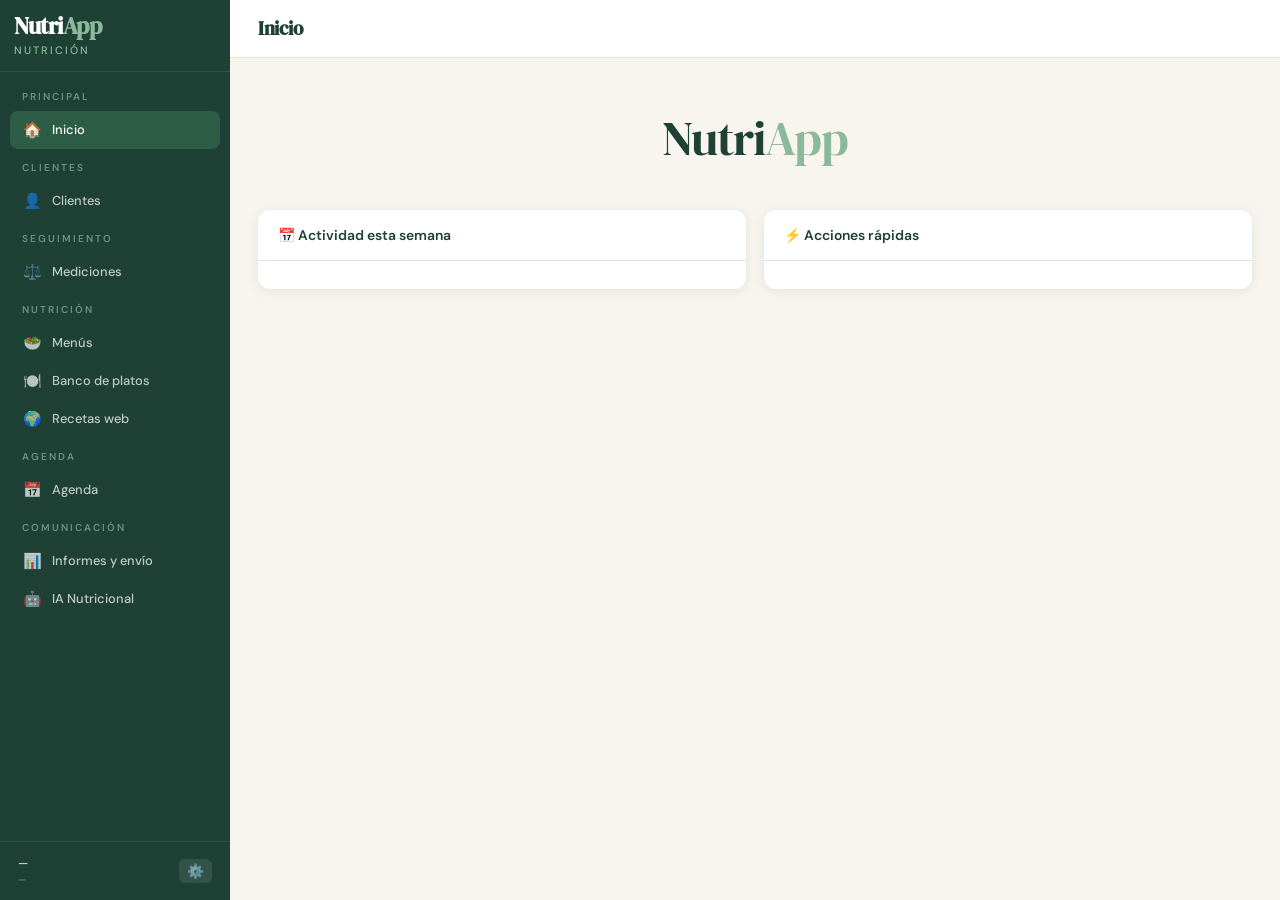
==== app.html @ 8425a320 "feat: NutriApp v3.0 — app multiusuario con Supabase - Migración de IndexedDB (Dexie) a Supabase Post" ====
<!DOCTYPE html>
<html lang="es">
<head>
<meta charset="UTF-8">
<meta name="viewport" content="width=device-width, initial-scale=1.0">
<title>NutriApp</title>
<link rel="manifest" href="manifest.json">
<link rel="preconnect" href="https://fonts.googleapis.com">
<link href="https://fonts.googleapis.com/css2?family=DM+Sans:ital,wght@0,300;0,400;0,500;0,600;0,700;1,400&family=DM+Serif+Display:ital@0;1&display=swap" rel="stylesheet">
<link rel="stylesheet" href="css/styles.css">
</head>
<body>

<!-- SIDEBAR -->
<nav id="sidebar">
  <div class="sidebar-logo" id="sidebar-logo-wrap">
    <img id="sidebar-logo-img" src="" alt="Logo">
    <div id="sidebar-logo-text">
      <h1>Nutri<span style="color:var(--salvia)">App</span></h1>
      <p id="sidebar-subtitulo">Nutrición</p>
    </div>
  </div>
  <div class="sidebar-nav">
    <div class="nav-section">
      <div class="nav-label">Principal</div>
      <a class="nav-item active" data-view="dashboard" onclick="navigate('dashboard')"><span class="icon">🏠</span><span>Inicio</span></a>
    </div>
    <div class="nav-section">
      <div class="nav-label">Clientes</div>
      <a class="nav-item" data-view="clientes" onclick="navigate('clientes')"><span class="icon">👤</span><span>Clientes</span></a>
    </div>
    <div class="nav-section">
      <div class="nav-label">Seguimiento</div>
      <a class="nav-item" data-view="mediciones" onclick="navigate('mediciones')"><span class="icon">⚖️</span><span>Mediciones</span></a>
    </div>
    <div class="nav-section">
      <div class="nav-label">Nutrición</div>
      <a class="nav-item" data-view="menus" onclick="navigate('menus')"><span class="icon">🥗</span><span>Menús</span></a>
      <a class="nav-item" data-view="platos" onclick="navigate('platos')"><span class="icon">🍽️</span><span>Banco de platos</span></a>
      <a class="nav-item" data-view="recetas" onclick="navigate('recetas')"><span class="icon">🌍</span><span>Recetas web</span></a>
    </div>
    <div class="nav-section">
      <div class="nav-label">Agenda</div>
      <a class="nav-item" data-view="agenda" onclick="navigate('agenda')"><span class="icon">📅</span><span>Agenda</span></a>
    </div>
    <div class="nav-section">
      <div class="nav-label">Comunicación</div>
      <a class="nav-item" data-view="informes" onclick="navigate('informes')"><span class="icon">📊</span><span>Informes y envío</span></a>
      <a class="nav-item" data-view="ia" onclick="navigate('ia')"><span class="icon">🤖</span><span>IA Nutricional</span></a>
    </div>
    <!-- Solo super_admin -->
    <div class="nav-section" id="nav-admin" style="display:none">
      <div class="nav-label">Administración</div>
      <a class="nav-item" data-view="usuarios" onclick="navigate('usuarios')"><span class="icon">👥</span><span>Usuarios</span></a>
    </div>
  </div>
  <div class="sidebar-footer">
    <div class="user-info">
      <div class="user-name" id="sidebar-user-name">—</div>
      <div class="user-role" id="sidebar-user-role">—</div>
    </div>
    <button onclick="openModal('modal-settings')" style="background:rgba(255,255,255,.12);border:none;border-radius:6px;padding:4px 8px;cursor:pointer;font-size:.9rem;flex-shrink:0;" title="Configuración">⚙️</button>
  </div>
</nav>

<!-- MAIN -->
<div id="main">
<header id="topbar">
  <h2 id="page-title">Inicio</h2>
  <div class="topbar-actions" id="topbar-actions"></div>
</header>
<div id="content">

<!-- DASHBOARD -->
<div class="view active" id="view-dashboard">
  <div id="dash-logo-wrap" style="display:none;text-align:center;padding:40px 0 20px">
    <img id="dash-logo-img" src="" alt="Logo" style="width:min(90vw,480px);height:auto;object-fit:contain;">
  </div>
  <div id="dash-logo-text" style="text-align:center;padding:32px 0 20px">
    <div style="font-family:'DM Serif Display',serif;font-size:3.2rem;color:var(--verde);line-height:1;letter-spacing:-1px;">Nutri<span style="color:var(--salvia)">App</span></div>
    <div id="dash-subtitulo" style="font-size:.8rem;font-weight:500;letter-spacing:3px;text-transform:uppercase;color:var(--gris-400);margin-top:6px;"></div>
  </div>
  <div id="dash-stats" style="display:grid;grid-template-columns:repeat(4,1fr);gap:14px;margin-bottom:22px"></div>
  <div style="display:grid;grid-template-columns:1fr 1fr;gap:18px">
    <div class="card"><div class="card-header"><h3>📅 Actividad esta semana</h3></div><div id="dash-ultimas-med" style="padding:8px 16px"></div></div>
    <div class="card"><div class="card-header"><h3>⚡ Acciones rápidas</h3></div><div id="dash-alertas" style="padding:14px 16px"></div></div>
  </div>
</div>

<!-- CLIENTES -->
<div class="view" id="view-clientes">
  <div class="flex items-center justify-between mb-6" style="flex-wrap:wrap;gap:10px">
    <div style="display:flex;gap:10px;flex-wrap:wrap;align-items:center">
      <div class="search-wrap" style="width:260px"><span class="search-icon">🔍</span><input class="form-control" id="search-clientes" placeholder="Buscar por nombre…" oninput="filtrarClientes()"></div>
      <select class="form-control" id="sort-clientes" style="width:185px" onchange="filtrarClientes()">
        <option value="nombre">Ordenar: A–Z</option>
        <option value="ultima-med">Última medición</option>
        <option value="createdAt">Fecha alta</option>
      </select>
    </div>
  </div>
  <div class="card"><div class="card-body" style="padding:0" id="tabla-clientes-wrap"></div></div>
</div>

<!-- DETALLE CLIENTE -->
<div class="view" id="view-cliente-detalle">
  <button class="btn btn-secondary btn-sm mb-6" onclick="navigate('clientes')">← Volver</button>
  <div id="detalle-content"></div>
</div>

<!-- MEDICIONES -->
<div class="view" id="view-mediciones">
  <div class="flex items-center justify-between mb-6">
    <div class="search-wrap" style="width:300px"><span class="search-icon">🔍</span><input class="form-control" id="search-mediciones" placeholder="Buscar por cliente…" oninput="filtrarMediciones()"></div>
  </div>
  <div class="card"><div class="card-body" style="padding:0" id="tabla-mediciones-wrap"></div></div>
</div>

<!-- MENÚS -->
<div class="view" id="view-menus">
  <div class="flex items-center justify-between mb-6" style="flex-wrap:wrap;gap:10px">
    <div style="display:flex;gap:10px;align-items:center;flex-wrap:wrap">
      <div class="search-wrap" style="width:220px"><span class="search-icon">🔍</span><input class="form-control" id="search-menus" placeholder="Buscar menú…" oninput="filtrarMenus()"></div>
      <select class="form-control" id="filtro-menus-cli" style="width:200px" onchange="filtrarMenus()"><option value="">Todos los clientes</option></select>
    </div>
  </div>
  <div id="menus-list-wrap"></div>
</div>

<!-- MENÚ DETALLE -->
<div class="view" id="view-menu-detalle">
  <button class="btn btn-secondary btn-sm mb-4" onclick="navigate('menus')">← Volver a menús</button>
  <div id="menu-detalle-content"></div>
</div>

<!-- BANCO DE PLATOS -->
<div class="view" id="view-platos">
  <div class="flex items-center justify-between mb-6" style="flex-wrap:wrap;gap:10px">
    <div style="display:flex;gap:10px;flex-wrap:wrap">
      <div class="search-wrap" style="width:220px"><span class="search-icon">🔍</span><input class="form-control" id="search-platos" placeholder="Buscar plato…" oninput="filtrarPlatos()"></div>
      <select class="form-control" id="filtro-cat-platos" style="width:165px" onchange="filtrarPlatos()">
        <option value="">Todas</option><option>Desayuno</option><option>Almuerzo</option><option>Comida</option><option>Merienda</option><option>Cena</option><option>General</option>
      </select>
    </div>
  </div>
  <div id="platos-grid-wrap"></div>
</div>

<!-- RECETAS WEB -->
<div class="view" id="view-recetas">
  <div class="card mb-6">
    <div class="card-header"><h3>🌍 TheMealDB — Buscar recetas</h3></div>
    <div class="card-body">
      <div class="flex gap-3">
        <div class="search-wrap" style="flex:1"><span class="search-icon">🔍</span><input class="form-control" id="search-mealdb" placeholder="Buscar en inglés: chicken, pasta, salmon…" onkeydown="if(event.key==='Enter')buscarMealDB()"></div>
        <button class="btn btn-primary" onclick="buscarMealDB()">Buscar</button>
      </div>
      <div id="mealdb-results" style="margin-top:16px"></div>
    </div>
  </div>
  <div class="card">
    <div class="card-header"><h3>⭐ Favoritas guardadas</h3></div>
    <div class="card-body" id="recetas-favoritas-wrap" style="padding:16px"></div>
  </div>
</div>

<!-- INFORMES -->
<div class="view" id="view-informes">
  <p class="text-sm text-muted mb-4" style="line-height:1.6">Genera PDFs de progreso y menú, envía por email o WhatsApp a tus clientes.</p>
  <div id="informes-wrap"></div>
</div>

<!-- IA NUTRICIONAL -->
<div class="view" id="view-ia">
  <div class="ia-chat-wrap">
    <div class="ia-chat-top">
      <span style="font-size:1.6rem">🤖</span>
      <div style="flex:1"><div style="font-weight:700;color:var(--verde)">Claude · Asistente Nutricional</div><div class="text-sm text-muted">Contexto completo de clientes, mediciones y menús</div></div>
      <select class="form-control" id="ia-cliente-sel" style="width:200px"></select>
      <button class="btn btn-secondary btn-sm" onclick="limpiarChatIA()">🗑️ Limpiar</button>
    </div>
    <div class="ia-quick-prompts" id="ia-quick-prompts"></div>
    <div class="ia-chat-messages" id="ia-chat-messages">
      <div class="ia-msg assistant">👋 Hola. Soy tu asistente IA nutricional. Puedo analizar la evolución de tus clientes, generar propuestas de menús, interpretar datos de la báscula o redactar mensajes. ¿En qué trabajamos?</div>
    </div>
    <div class="ia-input-row">
      <textarea id="ia-input" placeholder="Escribe tu pregunta… (Intro para enviar, Shift+Intro para nueva línea)" onkeydown="if(event.key==='Enter'&&!event.shiftKey){event.preventDefault();enviarMensajeIA();}"></textarea>
      <button class="btn btn-primary" onclick="enviarMensajeIA()" id="btn-ia-send">Enviar ↑</button>
    </div>
  </div>
</div>

<!-- AGENDA -->
<div id="view-agenda" class="view">
  <div style="display:flex;align-items:center;justify-content:space-between;margin-bottom:20px;flex-wrap:wrap;gap:10px">
    <div style="display:flex;gap:8px;flex-wrap:wrap">
      <button class="btn btn-ambar btn-sm" onclick="abrirModalBloquearDia()">🚫 Día no disponible</button>
      <button class="btn btn-primary" onclick="abrirModalCita()">+ Nueva cita</button>
    </div>
  </div>
  <div style="display:grid;grid-template-columns:32% 68%;gap:16px;align-items:start">
    <div class="card" style="padding:16px">
      <div style="display:flex;align-items:center;justify-content:space-between;margin-bottom:12px">
        <button class="btn btn-secondary btn-sm" onclick="cambiarMesCal(-1)">←</button>
        <strong id="cal-titulo" style="font-size:.9rem"></strong>
        <button class="btn btn-secondary btn-sm" onclick="cambiarMesCal(1)">→</button>
      </div>
      <div id="cal-grid" style="display:grid;grid-template-columns:repeat(7,1fr);gap:2px;text-align:center;font-size:.75rem"></div>
      <div style="margin-top:10px;font-size:.7rem;color:var(--gris-400);display:flex;flex-direction:column;gap:3px">
        <span><span style="color:var(--verde-claro)">●</span> Cita programada</span>
        <span><span style="color:var(--ambar)">■</span> Día no disponible</span>
      </div>
    </div>
    <div class="card" style="padding:16px">
      <div style="display:flex;gap:8px;margin-bottom:12px;flex-wrap:wrap">
        <button class="btn btn-sm btn-filter active" onclick="filtrarCitas('hoy',this)">Hoy</button>
        <button class="btn btn-sm btn-filter" onclick="filtrarCitas('semana',this)">Esta semana</button>
        <button class="btn btn-sm btn-filter" onclick="filtrarCitas('mes',this)">Este mes</button>
        <button class="btn btn-sm btn-filter" onclick="filtrarCitas('todas',this)">Todas</button>
      </div>
      <div id="agenda-subtitulo" style="font-size:.8rem;color:var(--gris-400);margin-bottom:10px"></div>
      <div id="agenda-lista"></div>
    </div>
  </div>
</div>

<!-- USUARIOS (solo super_admin) -->
<div class="view" id="view-usuarios">
  <div class="card">
    <div class="card-header">
      <h3>👥 Gestión de usuarios</h3>
      <button class="btn btn-secondary btn-sm" onclick="mostrarInstruccionesNuevoUsuario()">+ Invitar usuario</button>
    </div>
    <div class="card-body" id="tabla-usuarios-wrap"></div>
  </div>
</div>

</div><!-- /#content -->
</div><!-- /#main -->

<!-- ══════════════════════════════════════════════════════════
     MODALES
══════════════════════════════════════════════════════════ -->

<!-- MODAL CLIENTE -->
<div class="modal-overlay" id="modal-cliente">
  <div class="modal">
    <div class="modal-header"><h3 id="modal-cliente-title">Nuevo cliente</h3><button class="modal-close" onclick="closeModal('modal-cliente')">✕</button></div>
    <div class="modal-body">
      <input type="hidden" id="cliente-id">
      <div class="form-row form-row-2">
        <div class="form-group"><label>Nombre *</label><input class="form-control" id="c-nombre"></div>
        <div class="form-group"><label>Apellidos *</label><input class="form-control" id="c-apellidos"></div>
      </div>
      <div class="form-row form-row-3">
        <div class="form-group"><label>Fecha nacimiento</label><input class="form-control" id="c-fnac" type="date"></div>
        <div class="form-group"><label>Sexo</label><select class="form-control" id="c-sexo"><option value="">—</option><option value="F">Femenino</option><option value="M">Masculino</option></select></div>
        <div class="form-group"><label>Altura (cm)</label><input class="form-control" id="c-altura" type="number" placeholder="170"></div>
      </div>
      <div class="form-row form-row-2">
        <div class="form-group"><label>Teléfono</label><input class="form-control" id="c-telefono"></div>
        <div class="form-group"><label>Email</label><input class="form-control" id="c-email" type="email"></div>
      </div>
      <div class="form-group"><label>Objetivo</label><input class="form-control" id="c-objetivo" placeholder="Perder peso, mejorar composición…"></div>
      <div class="form-group"><label>Notas</label><textarea class="form-control" id="c-notas" placeholder="Alergias, patologías, preferencias…"></textarea></div>
    </div>
    <div class="modal-footer">
      <button class="btn btn-secondary" onclick="closeModal('modal-cliente')">Cancelar</button>
      <button class="btn btn-primary" onclick="guardarCliente()">💾 Guardar</button>
    </div>
  </div>
</div>

<!-- MODAL MEDICIÓN -->
<div class="modal-overlay" id="modal-medicion">
  <div class="modal modal-wide">
    <div class="modal-header"><h3 id="modal-med-title">Nueva medición</h3><button class="modal-close" onclick="closeModal('modal-medicion')">✕</button></div>
    <div class="modal-body">
      <input type="hidden" id="med-id">
      <input type="hidden" id="med-pdf-base64">
      <input type="hidden" id="med-pdf-name">
      <!-- Zona PDF -->
      <div id="pdf-drop-zone" class="pdf-drop-zone" onclick="triggerPdfPicker()"
           ondragover="event.preventDefault();this.classList.add('dragging')"
           ondragleave="this.classList.remove('dragging')"
           ondrop="handlePdfDrop(event)">
        <div class="pdf-drop-icon">🤖</div>
        <div class="pdf-drop-text">
          <strong>📄 PDF o 📷 imagen → Claude extrae los datos automáticamente</strong>
          <span>Arrastra aquí el PDF, JPG o PNG del informe</span>
        </div>
        <input type="file" id="pdf-file-input" accept=".pdf,image/*" style="display:none" onchange="procesarArchivoInforme(this.files[0])">
      </div>
      <div style="display:flex;align-items:center;gap:10px;margin:8px 0">
        <div style="flex:1;height:1px;background:var(--gris-200)"></div>
        <span style="font-size:.73rem;color:var(--gris-400);font-weight:600">O SI EL INFORME ES UNA URL</span>
        <div style="flex:1;height:1px;background:var(--gris-200)"></div>
      </div>
      <div style="display:flex;gap:8px;margin-bottom:12px;align-items:center">
        <span style="font-size:1.1rem">🔗</span>
        <input class="form-control" id="med-report-url" placeholder="Pega aquí la URL del informe…" style="font-size:.84rem">
        <button class="btn btn-primary btn-sm" onclick="extraerDesdeUrl()">🤖 Extraer</button>
        <button class="btn btn-secondary btn-sm" onclick="document.getElementById('med-report-url').value=''">✕</button>
      </div>
      <div class="pdf-extract-status" id="pdf-extract-status">
        <div class="spinner"></div><span id="extract-msg">Claude está leyendo…</span>
      </div>
      <div class="form-row form-row-2">
        <div class="form-group"><label>Cliente *</label><select class="form-control" id="med-cliente"></select></div>
        <div class="form-group"><label>Fecha y hora *</label><input class="form-control" id="med-fecha" type="datetime-local"></div>
      </div>
      <div class="form-section-title">📊 Composición corporal</div>
      <div class="form-row form-row-4">
        <div class="form-group"><label>Peso (kg)</label><input class="form-control" id="med-peso" type="number" step="0.01"></div>
        <div class="form-group"><label>Puntuación salud</label><input class="form-control" id="med-puntuacion" type="number"></div>
        <div class="form-group"><label>Agua corporal (kg)</label><input class="form-control" id="med-agua" type="number" step="0.1"></div>
        <div class="form-group"><label>Masa proteica (kg)</label><input class="form-control" id="med-proteina" type="number" step="0.1"></div>
      </div>
      <div class="form-row form-row-4">
        <div class="form-group"><label>Minerales (kg)</label><input class="form-control" id="med-minerales" type="number" step="0.1"></div>
        <div class="form-group"><label>Masa grasa (kg)</label><input class="form-control" id="med-masa-grasa" type="number" step="0.1"></div>
        <div class="form-group"><label>% Grasa</label><input class="form-control" id="med-pct-grasa" type="number" step="0.1"></div>
        <div class="form-group"><label>Grasa subcutánea (kg)</label><input class="form-control" id="med-grasa-subcut" type="number" step="0.1"></div>
      </div>
      <div class="form-row form-row-4">
        <div class="form-group"><label>% Grasa subcut.</label><input class="form-control" id="med-pct-grasa-sub" type="number" step="0.1"></div>
        <div class="form-group"><label>Grasa visceral</label><input class="form-control" id="med-gv" type="number"></div>
        <div class="form-group"><label>MLG (kg)</label><input class="form-control" id="med-mlg" type="number" step="0.1"></div>
        <div class="form-group"><label>Masa muscular (kg)</label><input class="form-control" id="med-masa-musc" type="number" step="0.1"></div>
      </div>
      <div class="form-section-title">💪 Musculoesquelético</div>
      <div class="form-row form-row-4">
        <div class="form-group"><label>Músculo esq. (kg)</label><input class="form-control" id="med-musc-esq" type="number" step="0.1"></div>
        <div class="form-group"><label>% Músculo esq.</label><input class="form-control" id="med-pct-musc-esq" type="number" step="0.1"></div>
        <div class="form-group"><label>Masa ósea (kg)</label><input class="form-control" id="med-osea" type="number" step="0.1"></div>
        <div class="form-group"><label>FC (bpm)</label><input class="form-control" id="med-fc" type="number"></div>
      </div>
      <div class="form-section-title">💧 Hidratación y metabolismo</div>
      <div class="form-row form-row-4">
        <div class="form-group"><label>Agua extracelular (kg)</label><input class="form-control" id="med-agua-ec" type="number" step="0.1"></div>
        <div class="form-group"><label>Agua intracelular (kg)</label><input class="form-control" id="med-agua-ic" type="number" step="0.1"></div>
        <div class="form-group"><label>TMB (kcal)</label><input class="form-control" id="med-tmb" type="number"></div>
        <div class="form-group"><label>Ingesta recomendada (kcal)</label><input class="form-control" id="med-ingesta-rec" type="number"></div>
      </div>
      <div class="form-section-title">📏 Índices</div>
      <div class="form-row form-row-4">
        <div class="form-group"><label>IMC</label><input class="form-control" id="med-imc" type="number" step="0.1"></div>
        <div class="form-group"><label>Nivel adiposidad</label><input class="form-control" id="med-nivel-adip" type="number" step="0.1"></div>
        <div class="form-group"><label>% Proteínas</label><input class="form-control" id="med-pct-proteinas" type="number" step="0.1"></div>
        <div class="form-group"><label>Cintura-cadera</label><input class="form-control" id="med-cc" type="number" step="0.01"></div>
      </div>
      <div class="form-row form-row-4">
        <div class="form-group"><label>Edad corporal</label><input class="form-control" id="med-edad-corp" type="number"></div>
        <div class="form-group"><label>Peso estándar (kg)</label><input class="form-control" id="med-peso-estandar" type="number" step="0.1"></div>
        <div class="form-group"><label>Control peso</label><input class="form-control" id="med-control-peso" type="number" step="0.1"></div>
        <div class="form-group"><label>Grado obesidad</label><input class="form-control" id="med-grado-obesidad"></div>
      </div>
      <div class="form-group mt-4"><label>Notas de la medición</label><textarea class="form-control" id="med-nota" rows="2"></textarea></div>
    </div>
    <div class="modal-footer">
      <button class="btn btn-secondary" onclick="closeModal('modal-medicion')">Cancelar</button>
      <button class="btn btn-primary" onclick="guardarMedicion()">💾 Guardar</button>
    </div>
  </div>
</div>

<!-- MODAL MENÚ -->
<div class="modal-overlay" id="modal-menu">
  <div class="modal">
    <div class="modal-header"><h3 id="modal-menu-title">Nuevo menú</h3><button class="modal-close" onclick="closeModal('modal-menu')">✕</button></div>
    <div class="modal-body">
      <input type="hidden" id="menu-id">
      <div class="form-group"><label>Nombre del menú *</label><input class="form-control" id="menu-nombre" placeholder="Menú semana 1 — Pérdida de peso"></div>
      <div class="form-group"><label>Cliente (opcional)</label><select class="form-control" id="menu-cliente"><option value="">Sin asignar</option></select></div>
      <div class="form-row form-row-2">
        <div class="form-group"><label>Fecha inicio</label><input class="form-control" id="menu-fecha-inicio" type="date"></div>
        <div class="form-group"><label>Fecha fin</label><input class="form-control" id="menu-fecha-fin" type="date"></div>
      </div>
      <div class="form-group"><label>Notas / Recomendaciones</label><textarea class="form-control" id="menu-notas" rows="3"></textarea></div>
    </div>
    <div class="modal-footer">
      <button class="btn btn-secondary" onclick="closeModal('modal-menu')">Cancelar</button>
      <button class="btn btn-primary" onclick="guardarMenu()">💾 Guardar</button>
    </div>
  </div>
</div>

<!-- MODAL PLATO -->
<div class="modal-overlay" id="modal-plato">
  <div class="modal">
    <div class="modal-header"><h3 id="modal-plato-title">Nuevo plato</h3><button class="modal-close" onclick="closeModal('modal-plato')">✕</button></div>
    <div class="modal-body">
      <input type="hidden" id="plato-id">
      <div class="form-row form-row-2">
        <div class="form-group"><label>Nombre *</label><input class="form-control" id="p-nombre"></div>
        <div class="form-group"><label>Categoría</label>
          <select class="form-control" id="p-categoria">
            <option>Desayuno</option><option>Almuerzo</option><option>Comida</option>
            <option>Merienda</option><option>Cena</option><option>General</option>
          </select>
        </div>
      </div>
      <div class="form-row form-row-4">
        <div class="form-group"><label>Tiempo (min)</label><input class="form-control" id="p-tiempo" type="number"></div>
        <div class="form-group"><label>Kcal</label><input class="form-control" id="p-kcal" type="number"></div>
        <div class="form-group"><label>Proteínas (g)</label><input class="form-control" id="p-proteinas" type="number" step="0.1"></div>
        <div class="form-group"><label>Hidratos (g)</label><input class="form-control" id="p-hidratos" type="number" step="0.1"></div>
      </div>
      <div class="form-group"><label>Ingredientes</label><textarea class="form-control" id="p-ingredientes" rows="3"></textarea></div>
      <div class="form-group"><label>Preparación</label><textarea class="form-control" id="p-preparacion" rows="3"></textarea></div>
      <div class="form-group"><label>Notas</label><textarea class="form-control" id="p-notas" rows="2"></textarea></div>
    </div>
    <div class="modal-footer">
      <button class="btn btn-secondary" onclick="closeModal('modal-plato')">Cancelar</button>
      <button class="btn btn-primary" onclick="guardarPlato()">💾 Guardar</button>
    </div>
  </div>
</div>

<!-- MODAL CITA -->
<div class="modal-overlay" id="modal-cita">
  <div class="modal">
    <div class="modal-header"><h3 id="modal-cita-title">Nueva cita</h3><button class="modal-close" onclick="closeModal('modal-cita')">✕</button></div>
    <div class="modal-body">
      <input type="hidden" id="cita-id">
      <div class="form-group"><label>Cliente</label><select class="form-control" id="cita-cliente"><option value="">Sin asignar</option></select></div>
      <div class="form-row form-row-2">
        <div class="form-group"><label>Fecha *</label><input class="form-control" id="cita-fecha" type="date"></div>
        <div class="form-group"><label>Hora *</label><input class="form-control" id="cita-hora" type="time"></div>
      </div>
      <div class="form-group"><label>Motivo</label><input class="form-control" id="cita-motivo" placeholder="Revisión, primera consulta…"></div>
      <div class="form-group"><label>Notas</label><textarea class="form-control" id="cita-notas" rows="3"></textarea></div>
    </div>
    <div class="modal-footer">
      <button class="btn btn-secondary" onclick="closeModal('modal-cita')">Cancelar</button>
      <button class="btn btn-primary" onclick="guardarCita()">💾 Guardar</button>
    </div>
  </div>
</div>

<!-- MODAL BLOQUEAR DÍA -->
<div class="modal-overlay" id="modal-bloquear-dia">
  <div class="modal" style="max-width:420px">
    <div class="modal-header"><h3>🚫 Marcar día no disponible</h3><button class="modal-close" onclick="closeModal('modal-bloquear-dia')">✕</button></div>
    <div class="modal-body">
      <div class="form-group"><label>Fecha *</label><input class="form-control" id="bloqueo-fecha" type="date"></div>
      <div class="form-group"><label>Tipo</label>
        <select class="form-control" id="bloqueo-tipo">
          <option value="vacaciones">Vacaciones</option>
          <option value="festivo">Festivo</option>
          <option value="formacion">Formación</option>
          <option value="personal">Personal</option>
          <option value="otro">Otro</option>
        </select>
      </div>
      <div class="form-group"><label>Motivo (opcional)</label><input class="form-control" id="bloqueo-motivo"></div>
    </div>
    <div class="modal-footer">
      <button class="btn btn-secondary" onclick="closeModal('modal-bloquear-dia')">Cancelar</button>
      <button class="btn btn-primary" onclick="guardarDiaBloqueado()">Guardar</button>
    </div>
  </div>
</div>

<!-- MODAL PICKER PLATOS (para menú) -->
<div class="modal-overlay" id="modal-picker-platos">
  <div class="modal" style="max-width:520px">
    <div class="modal-header"><h3>🍽️ Seleccionar plato</h3><button class="modal-close" onclick="closeModal('modal-picker-platos')">✕</button></div>
    <div class="modal-body">
      <div class="search-wrap mb-4"><span class="search-icon">🔍</span><input class="form-control" id="picker-search" placeholder="Buscar plato…" oninput="filtrarPicker()"></div>
      <div style="max-height:350px;overflow-y:auto" id="picker-lista"></div>
    </div>
  </div>
</div>

<!-- MODAL RECETA DETALLE -->
<div class="modal-overlay" id="modal-receta-detalle">
  <div class="modal modal-wide">
    <div class="modal-header"><h3 id="receta-detalle-titulo">Receta</h3><button class="modal-close" onclick="closeModal('modal-receta-detalle')">✕</button></div>
    <div class="modal-body" id="receta-detalle-body"></div>
    <div class="modal-footer">
      <button class="btn btn-secondary" onclick="closeModal('modal-receta-detalle')">Cerrar</button>
      <button class="btn btn-ambar" id="btn-guardar-fav" onclick="guardarFavorita()">⭐ Guardar favorita</button>
      <button class="btn btn-primary" id="btn-importar-plato" onclick="importarComoPlato()">+ Importar al banco</button>
    </div>
  </div>
</div>

<!-- MODAL CONFIRMACIÓN ELIMINAR -->
<div class="modal-overlay" id="modal-confirm">
  <div class="modal" style="max-width:400px">
    <div class="modal-header"><h3 id="confirm-title">Confirmar</h3><button class="modal-close" onclick="closeModal('modal-confirm')">✕</button></div>
    <div class="modal-body">
      <p id="confirm-msg" style="font-size:.9rem;line-height:1.6"></p>
    </div>
    <div class="modal-footer">
      <button class="btn btn-secondary" onclick="closeModal('modal-confirm')">Cancelar</button>
      <button class="btn btn-danger" id="confirm-ok">Eliminar</button>
    </div>
  </div>
</div>

<!-- MODAL CONFIGURACIÓN -->
<div class="modal-overlay" id="modal-settings">
  <div class="modal modal-wide">
    <div class="modal-header"><h3>⚙️ Configuración</h3><button class="modal-close" onclick="closeModal('modal-settings')">✕</button></div>
    <div class="modal-body">

      <div class="settings-section">
        <h4>🎨 Identidad</h4>
        <div class="form-row form-row-2">
          <div class="form-group"><label>Nombre de la app</label><input class="form-control" id="cfg-nombre-app" placeholder="NutriApp"></div>
          <div class="form-group"><label>Subtítulo</label><input class="form-control" id="cfg-subtitulo" placeholder="Lourdes · Nutrición"></div>
        </div>
        <div class="form-group">
          <label>Logo</label>
          <div style="display:flex;gap:8px;align-items:center">
            <button class="btn btn-secondary btn-sm" onclick="subirLogo()">📁 Subir logo</button>
            <button class="btn btn-danger btn-sm" onclick="eliminarLogo()">🗑️ Quitar</button>
            <span id="logo-status" class="text-sm text-muted"></span>
          </div>
        </div>
        <button class="btn btn-primary btn-sm" onclick="guardarConfigIdentidad()">💾 Guardar identidad</button>
      </div>

      <div class="settings-section">
        <h4>🤖 Claude API Key</h4>
        <p class="text-sm text-muted mb-4">Necesaria para extraer datos de PDFs e informes, y para el asistente IA.</p>
        <div id="key-status-wrap" style="margin-bottom:10px"></div>
        <div style="display:flex;gap:8px">
          <input class="form-control" id="settings-api-key" type="password" placeholder="sk-ant-api…" style="flex:1">
          <button class="btn btn-primary btn-sm" onclick="guardarApiKey()">Guardar</button>
          <button class="btn btn-danger btn-sm" onclick="borrarApiKey()">Borrar</button>
        </div>
      </div>

      <div class="settings-section">
        <h4>📧 EmailJS (envío de emails)</h4>
        <div class="form-row form-row-3">
          <div class="form-group"><label>Public Key</label><input class="form-control" id="ejs-key" placeholder="user_xxx"></div>
          <div class="form-group"><label>Service ID</label><input class="form-control" id="ejs-service" placeholder="service_xxx"></div>
          <div class="form-group"><label>Template ID</label><input class="form-control" id="ejs-template" placeholder="template_xxx"></div>
        </div>
        <div style="display:flex;gap:8px;align-items:center">
          <button class="btn btn-primary btn-sm" onclick="guardarEmailJS()">💾 Guardar EmailJS</button>
          <span id="ejs-status" class="text-sm text-muted"></span>
        </div>
      </div>

      <div class="settings-section" id="settings-usuarios-section" style="display:none">
        <h4>👥 Sesión actual</h4>
        <div style="display:flex;align-items:center;gap:12px">
          <div>
            <div style="font-weight:600" id="settings-user-email">—</div>
            <div class="text-sm text-muted" id="settings-user-rol">—</div>
          </div>
          <button class="btn btn-danger btn-sm" onclick="authLogout()">🚪 Cerrar sesión</button>
        </div>
      </div>

    </div>
    <div class="modal-footer">
      <button class="btn btn-secondary" onclick="closeModal('modal-settings')">Cerrar</button>
    </div>
  </div>
</div>

<!-- TOAST CONTAINER -->
<div id="toast-container"></div>

<!-- SCRIPTS -->
<script src="https://cdn.jsdelivr.net/npm/@supabase/supabase-js@2"></script>
<script src="https://cdn.jsdelivr.net/npm/chart.js@4.4.0/dist/chart.umd.min.js"></script>
<script src="https://cdnjs.cloudflare.com/ajax/libs/jspdf/2.5.1/jspdf.umd.min.js"></script>
<script src="https://cdnjs.cloudflare.com/ajax/libs/jspdf-autotable/3.8.2/jspdf.plugin.autotable.min.js"></script>
<script src="https://cdn.jsdelivr.net/npm/@emailjs/browser@3/dist/email.min.js"></script>
<script src="js/config.js"></script>
<script src="js/auth.js"></script>
<script src="js/db.js"></script>
<script src="js/app.js"></script>
</body>
</html>
---- css/styles.css ----
/* ════════════════════════════════════════════════════════════
   NutriApp — Estilos globales
   ════════════════════════════════════════════════════════════ */
:root {
  --verde:#1e4035;--verde-med:#2d5c47;--verde-claro:#4a8c6f;
  --salvia:#8ab99c;--menta:#c8e6d5;--crema:#f8f5ef;--blanco:#ffffff;
  --ambar:#c8883a;--ambar-claro:#f0d5a8;--rojo:#c04040;--rojo-claro:#fde8e8;
  --gris-100:#f4f1eb;--gris-200:#e8e3d8;--gris-400:#9e9585;--gris-700:#4a4540;--gris-900:#2a2520;
  --sombra:0 2px 12px rgba(30,64,53,.10);--sombra-lg:0 8px 32px rgba(30,64,53,.14);
  --radio:12px;--radio-sm:8px;--radio-xs:6px;
}
*,*::before,*::after{box-sizing:border-box;margin:0;padding:0;}
html{font-size:15px;}
body{font-family:'DM Sans',sans-serif;background:var(--crema);color:var(--gris-900);display:flex;min-height:100vh;overflow:hidden;}

/* ── SIDEBAR ─────────────────────────────────────────────── */
#sidebar{width:230px;min-width:230px;background:var(--verde);display:flex;flex-direction:column;position:relative;z-index:10;transition:width .2s;}
.sidebar-logo{padding:16px 14px 14px;border-bottom:1px solid rgba(255,255,255,.08);}
.sidebar-logo h1{font-family:'DM Serif Display',serif;color:var(--blanco);font-size:1.5rem;line-height:1;letter-spacing:-.5px;}
.sidebar-logo p{color:var(--salvia);font-size:.72rem;font-weight:500;letter-spacing:2px;text-transform:uppercase;margin-top:4px;}
#sidebar-logo-img{width:100%;max-height:78px;object-fit:contain;border-radius:var(--radio-xs);display:none;background:rgba(255,255,255,.92);padding:6px 4px;}
.sidebar-nav{padding:12px 10px;flex:1;overflow-y:auto;}
.nav-section{margin-bottom:6px;}
.nav-label{font-size:.67rem;font-weight:600;letter-spacing:2px;text-transform:uppercase;color:var(--salvia);opacity:.7;padding:6px 12px;margin-bottom:2px;}
.nav-item{display:flex;align-items:center;gap:10px;padding:9px 12px;border-radius:var(--radio-sm);cursor:pointer;color:rgba(255,255,255,.72);font-size:.86rem;font-weight:500;transition:all .18s;text-decoration:none;}
.nav-item:hover{background:rgba(255,255,255,.08);color:#fff;}
.nav-item.active{background:var(--verde-med);color:#fff;}
.nav-item .icon{font-size:1rem;width:20px;text-align:center;flex-shrink:0;}
.sidebar-footer{padding:14px 18px;border-top:1px solid rgba(255,255,255,.08);font-size:.73rem;color:var(--salvia);opacity:.8;display:flex;align-items:center;justify-content:space-between;gap:8px;}
.sidebar-footer .user-info{display:flex;flex-direction:column;gap:2px;min-width:0;}
.sidebar-footer .user-name{font-size:.76rem;font-weight:600;color:rgba(255,255,255,.9);white-space:nowrap;overflow:hidden;text-overflow:ellipsis;}
.sidebar-footer .user-role{font-size:.65rem;color:var(--salvia);}

/* ── MAIN ────────────────────────────────────────────────── */
#main{flex:1;display:flex;flex-direction:column;overflow:hidden;height:100vh;}
#topbar{background:var(--blanco);border-bottom:1px solid var(--gris-200);padding:0 28px;height:58px;display:flex;align-items:center;justify-content:space-between;flex-shrink:0;}
#topbar h2{font-family:'DM Serif Display',serif;font-size:1.25rem;color:var(--verde);letter-spacing:-.3px;}
.topbar-actions{display:flex;gap:8px;align-items:center;}
#content{flex:1;overflow-y:auto;padding:24px 28px;}

/* ── BOTONES ─────────────────────────────────────────────── */
.btn{display:inline-flex;align-items:center;gap:6px;padding:8px 16px;border-radius:var(--radio-sm);font-family:'DM Sans',sans-serif;font-size:.84rem;font-weight:600;cursor:pointer;border:none;transition:all .15s;white-space:nowrap;}
.btn-primary{background:var(--verde);color:#fff;}.btn-primary:hover{background:var(--verde-med);}
.btn-secondary{background:var(--gris-100);color:var(--gris-700);border:1px solid var(--gris-200);}.btn-secondary:hover{background:var(--gris-200);}
.btn-success{background:#2e7d53;color:#fff;}.btn-success:hover{background:#1e6040;}
.btn-ambar{background:var(--ambar-claro);color:#7a5010;border:1px solid #e0c080;}.btn-ambar:hover{background:#e8c870;}
.btn-danger{background:var(--rojo-claro);color:var(--rojo);border:1px solid #f3c4c4;}.btn-danger:hover{background:#fad0d0;}
.btn-sm{padding:5px 11px;font-size:.76rem;}
.btn-icon{padding:6px;border-radius:var(--radio-xs);background:var(--gris-100);border:1px solid var(--gris-200);cursor:pointer;font-size:.88rem;transition:all .15s;}.btn-icon:hover{background:var(--gris-200);}
.btn:disabled{opacity:.5;cursor:not-allowed;}

/* ── CARDS ───────────────────────────────────────────────── */
.card{background:var(--blanco);border-radius:var(--radio);box-shadow:var(--sombra);overflow:hidden;}
.card-header{padding:16px 20px;border-bottom:1px solid var(--gris-200);display:flex;align-items:center;justify-content:space-between;}
.card-header h3{font-size:.93rem;font-weight:600;color:var(--verde);}
.card-body{padding:20px;}

/* ── GRIDS ───────────────────────────────────────────────── */
.grid-2{display:grid;grid-template-columns:1fr 1fr;gap:18px;}
.grid-3{display:grid;grid-template-columns:1fr 1fr 1fr;gap:16px;}
.grid-4{display:grid;grid-template-columns:repeat(4,1fr);gap:14px;}

/* ── FORMULARIOS ─────────────────────────────────────────── */
.form-group{margin-bottom:14px;}
.form-group label{display:block;font-size:.76rem;font-weight:600;color:var(--gris-700);margin-bottom:5px;letter-spacing:.3px;}
.form-control{width:100%;padding:8px 11px;border-radius:var(--radio-xs);border:1.5px solid var(--gris-200);background:var(--blanco);font-family:'DM Sans',sans-serif;font-size:.87rem;color:var(--gris-900);transition:border-color .15s;}
.form-control:focus{outline:none;border-color:var(--verde-claro);}
textarea.form-control{resize:vertical;min-height:78px;}
.form-row{display:grid;gap:12px;}
.form-row-2{grid-template-columns:1fr 1fr;}.form-row-3{grid-template-columns:1fr 1fr 1fr;}.form-row-4{grid-template-columns:1fr 1fr 1fr 1fr;}
.form-section-title{font-size:.7rem;font-weight:700;letter-spacing:1.8px;text-transform:uppercase;color:var(--verde-claro);margin:20px 0 12px;padding-bottom:7px;border-bottom:1px solid var(--menta);}

/* ── TABLAS ──────────────────────────────────────────────── */
.table-wrap{overflow-x:auto;border-radius:var(--radio-sm);border:1px solid var(--gris-200);}
table{width:100%;border-collapse:collapse;font-size:.83rem;}
thead th{background:var(--gris-100);padding:9px 13px;text-align:left;font-size:.7rem;font-weight:700;letter-spacing:.8px;text-transform:uppercase;color:var(--gris-700);border-bottom:1px solid var(--gris-200);white-space:nowrap;}
tbody tr{border-bottom:1px solid var(--gris-100);transition:background .1s;}tbody tr:last-child{border-bottom:none;}tbody tr:hover{background:var(--gris-100);}
tbody td{padding:10px 13px;color:var(--gris-900);vertical-align:middle;}
.td-actions{display:flex;gap:5px;}
.search-wrap{position:relative;}.search-wrap input{padding-left:32px;}
.search-icon{position:absolute;left:9px;top:50%;transform:translateY(-50%);color:var(--gris-400);font-size:.88rem;pointer-events:none;}

/* ── BADGES ──────────────────────────────────────────────── */
.badge{display:inline-block;padding:3px 8px;border-radius:99px;font-size:.7rem;font-weight:600;}
.badge-verde{background:var(--menta);color:var(--verde);}.badge-ambar{background:var(--ambar-claro);color:#8a5a10;}
.badge-rojo{background:var(--rojo-claro);color:var(--rojo);}.badge-gris{background:var(--gris-100);color:var(--gris-700);}

/* ── STAT CARDS ──────────────────────────────────────────── */
.stat-card{background:var(--blanco);border-radius:var(--radio);box-shadow:var(--sombra);padding:15px 17px;}
.stat-card .stat-label{font-size:.7rem;font-weight:600;letter-spacing:.8px;text-transform:uppercase;color:var(--gris-400);margin-bottom:5px;}
.stat-card .stat-value{font-size:1.55rem;font-weight:700;color:var(--verde);line-height:1;}
.stat-card .stat-unit{font-size:.78rem;font-weight:400;color:var(--gris-400);margin-left:2px;}
.stat-card .stat-diff{font-size:.76rem;font-weight:600;margin-top:4px;}
.stat-diff.pos{color:#2e7d53;}.stat-diff.neg{color:var(--rojo);}.stat-diff.neu{color:var(--gris-400);}

/* ── MODALES ─────────────────────────────────────────────── */
.modal-overlay{position:fixed;inset:0;background:rgba(20,35,30,.5);display:flex;align-items:center;justify-content:center;z-index:1000;padding:20px;opacity:0;pointer-events:none;transition:opacity .2s;}
.modal-overlay.open{opacity:1;pointer-events:all;}
.modal{background:var(--blanco);border-radius:var(--radio);box-shadow:var(--sombra-lg);width:100%;max-width:680px;max-height:90vh;overflow-y:auto;transform:translateY(14px);transition:transform .2s;}
.modal-overlay.open .modal{transform:translateY(0);}
.modal-wide{max-width:880px;}.modal-xl{max-width:1080px;}
.modal-header{padding:18px 22px 16px;border-bottom:1px solid var(--gris-200);display:flex;align-items:center;justify-content:space-between;position:sticky;top:0;background:var(--blanco);z-index:1;}
.modal-header h3{font-family:'DM Serif Display',serif;font-size:1.1rem;color:var(--verde);}
.modal-close{background:none;border:none;font-size:1.25rem;cursor:pointer;color:var(--gris-400);padding:4px 7px;border-radius:5px;}.modal-close:hover{background:var(--gris-100);}
.modal-body{padding:20px 22px;}.modal-footer{padding:14px 22px;border-top:1px solid var(--gris-200);display:flex;gap:8px;justify-content:flex-end;}

/* ── VISTAS ──────────────────────────────────────────────── */
.view{display:none;}.view.active{display:block;}

/* ── CLIENTE HEADER ──────────────────────────────────────── */
.client-header-card{background:linear-gradient(135deg,var(--verde) 0%,var(--verde-med) 60%,#3d7058 100%);border-radius:var(--radio);padding:22px 26px;margin-bottom:22px;display:flex;align-items:center;gap:18px;}
.client-avatar{width:56px;height:56px;border-radius:50%;background:rgba(255,255,255,.18);display:flex;align-items:center;justify-content:center;font-family:'DM Serif Display',serif;font-size:1.4rem;color:#fff;flex-shrink:0;border:2px solid rgba(255,255,255,.3);}
.client-header-info h2{font-family:'DM Serif Display',serif;color:#fff;font-size:1.35rem;margin-bottom:4px;}
.client-header-info p{color:var(--menta);font-size:.82rem;}
.client-meta-pills{display:flex;gap:8px;flex-wrap:wrap;margin-top:8px;}
.pill{background:rgba(255,255,255,.15);color:rgba(255,255,255,.9);border-radius:99px;padding:3px 10px;font-size:.74rem;border:1px solid rgba(255,255,255,.2);}

/* ── GRÁFICAS ────────────────────────────────────────────── */
.chart-container{position:relative;height:280px;}
.chart-controls{display:flex;flex-wrap:wrap;gap:7px;margin-bottom:14px;}
.chart-toggle{padding:4px 11px;border-radius:99px;border:1.5px solid var(--gris-200);background:var(--blanco);font-size:.74rem;font-weight:600;cursor:pointer;color:var(--gris-400);transition:all .15s;}
.chart-toggle.active{border-color:var(--verde-claro);background:var(--menta);color:var(--verde);}

/* ── EMPTY STATE ─────────────────────────────────────────── */
.empty-state{text-align:center;padding:52px 20px;color:var(--gris-400);}
.empty-icon{font-size:2.8rem;margin-bottom:10px;}
.empty-state strong{display:block;font-size:1.05rem;color:var(--gris-700);margin-bottom:6px;}
.empty-state p{font-size:.84rem;}

/* ── TOAST ───────────────────────────────────────────────── */
#toast-container{position:fixed;bottom:24px;right:24px;z-index:9999;display:flex;flex-direction:column;gap:8px;}
.toast{background:var(--verde);color:#fff;padding:11px 17px;border-radius:var(--radio-sm);font-size:.84rem;font-weight:500;box-shadow:var(--sombra-lg);max-width:320px;animation:slideIn .25s ease;}
.toast.error{background:var(--rojo);}
@keyframes slideIn{from{opacity:0;transform:translateX(20px);}to{opacity:1;transform:translateX(0);}}

/* ── TABS ────────────────────────────────────────────────── */
.tabs{display:flex;gap:0;border-bottom:2px solid var(--gris-200);margin-bottom:20px;}
.tab{padding:9px 18px;cursor:pointer;font-size:.84rem;font-weight:600;color:var(--gris-400);border-bottom:2px solid transparent;margin-bottom:-2px;transition:all .15s;}
.tab:hover{color:var(--verde);}.tab.active{color:var(--verde);border-bottom-color:var(--verde);}

/* ── PDF / EXTRACCIÓN ────────────────────────────────────── */
.pdf-drop-zone{border:2px dashed var(--salvia);border-radius:var(--radio-sm);background:linear-gradient(135deg,var(--menta) 0%,#edf7f2 100%);padding:16px 18px;margin-bottom:16px;display:flex;align-items:center;gap:13px;transition:all .2s;cursor:pointer;}
.pdf-drop-zone:hover{border-color:var(--verde-claro);background:#d8f0e4;}
.pdf-drop-zone.dragging{border-color:var(--verde);background:#c4e8d4;transform:scale(1.01);}
.pdf-drop-zone.has-pdf{border-style:solid;border-color:var(--verde-claro);background:#eaf5ef;}
.pdf-drop-icon{font-size:1.9rem;flex-shrink:0;}
.pdf-drop-text strong{display:block;font-size:.87rem;font-weight:600;color:var(--verde);}
.pdf-drop-text span{font-size:.76rem;color:var(--verde-claro);}
.pdf-extract-status{display:none;align-items:center;gap:10px;background:var(--blanco);border:1px solid var(--menta);border-radius:var(--radio-xs);padding:9px 13px;font-size:.83rem;color:var(--verde);margin-bottom:12px;}
.pdf-extract-status.show{display:flex;}
.spinner{width:17px;height:17px;border-radius:50%;border:2.5px solid var(--menta);border-top-color:var(--verde);animation:spin .7s linear infinite;flex-shrink:0;}
@keyframes spin{to{transform:rotate(360deg);}}

/* ── CONFIGURACIÓN ───────────────────────────────────────── */
.settings-section{margin-bottom:22px;}
.settings-section h4{font-size:.76rem;font-weight:700;letter-spacing:1.5px;text-transform:uppercase;color:var(--verde-claro);margin-bottom:11px;padding-bottom:7px;border-bottom:1px solid var(--menta);}
.api-key-display{font-family:monospace;font-size:.8rem;color:var(--gris-400);letter-spacing:1px;}
.key-status{display:inline-flex;align-items:center;gap:6px;font-size:.78rem;font-weight:600;padding:4px 10px;border-radius:99px;}
.key-status.ok{background:var(--menta);color:var(--verde);}.key-status.nok{background:var(--ambar-claro);color:#7a5010;}

/* ── MENÚ GRID ───────────────────────────────────────────── */
.menu-tabla-wrap{overflow-x:auto;border-radius:var(--radio-sm);border:1px solid var(--gris-200);}
.menu-tabla{width:100%;border-collapse:collapse;}
.menu-tabla thead th{background:var(--verde);color:rgba(255,255,255,.9);padding:9px 7px;text-align:center;font-size:.68rem;font-weight:700;letter-spacing:.8px;text-transform:uppercase;white-space:nowrap;min-width:130px;}
.menu-tabla thead th:first-child{min-width:82px;}
.comida-label{padding:8px 11px;font-size:.67rem;font-weight:700;letter-spacing:1.2px;text-transform:uppercase;color:var(--verde);background:var(--menta);white-space:nowrap;border-right:2px solid var(--salvia);}
.menu-cell{padding:3px 4px;border:1px solid var(--gris-200);vertical-align:top;}
.menu-cell-input{width:100%;min-height:48px;padding:5px 7px;font-size:.76rem;font-family:'DM Sans',sans-serif;border:1.5px solid transparent;border-radius:var(--radio-xs);resize:none;background:transparent;transition:border-color .15s,background .15s;line-height:1.45;color:var(--gris-900);}
.menu-cell-input:focus{outline:none;border-color:var(--salvia);background:var(--blanco);}
.menu-cell:hover .menu-cell-input{background:rgba(138,185,156,.08);}
.menu-cell-btn{width:100%;margin-top:2px;padding:2px 5px;font-size:.66rem;background:var(--menta);border:none;border-radius:4px;cursor:pointer;color:var(--verde);opacity:0;transition:opacity .15s;}
.menu-cell:hover .menu-cell-btn{opacity:1;}
.ia-menu-bar{display:flex;align-items:center;gap:12px;padding:9px 13px;background:var(--menta);border-radius:var(--radio-xs);margin-bottom:12px;}
.ia-status-msg{font-size:.82rem;color:var(--verde);font-weight:600;}
.menu-notas-box{background:var(--gris-100);border-left:3px solid var(--salvia);border-radius:0 var(--radio-xs) var(--radio-xs) 0;padding:11px 15px;font-size:.8rem;line-height:1.75;color:var(--gris-700);white-space:pre-line;}

/* ── PICKER PLATOS ───────────────────────────────────────── */
.picker-recipe-item{display:flex;align-items:center;gap:9px;padding:7px 9px;border-radius:var(--radio-xs);cursor:pointer;transition:background .15s;font-size:.83rem;}
.picker-recipe-item:hover{background:var(--menta);}
.picker-recipe-item img{width:34px;height:34px;border-radius:5px;object-fit:cover;flex-shrink:0;}
.picker-recipe-item .pr-name{flex:1;}
.picker-tag{font-size:.66rem;background:var(--menta);color:var(--verde);padding:2px 7px;border-radius:99px;font-weight:600;white-space:nowrap;}

/* ── BANCO DE PLATOS ─────────────────────────────────────── */
.platos-grid{display:grid;grid-template-columns:repeat(auto-fill,minmax(255px,1fr));gap:15px;}
.plato-card{background:var(--blanco);border-radius:var(--radio);box-shadow:var(--sombra);padding:15px 17px;transition:box-shadow .18s;}
.plato-card:hover{box-shadow:var(--sombra-lg);}
.plato-nombre{font-weight:700;font-size:.9rem;color:var(--verde);margin-bottom:4px;}
.plato-cat{display:inline-block;font-size:.66rem;background:var(--menta);color:var(--verde);padding:2px 8px;border-radius:99px;font-weight:600;margin-bottom:7px;}
.plato-meta{font-size:.76rem;color:var(--gris-400);line-height:1.5;}
.plato-macros{display:flex;gap:7px;margin-top:8px;}
.macro-pill{flex:1;text-align:center;background:var(--gris-100);border-radius:var(--radio-xs);padding:4px 2px;font-size:.67rem;font-weight:600;color:var(--gris-700);}
.macro-pill span{display:block;font-size:.76rem;color:var(--verde);font-weight:700;}
.plato-actions{display:flex;gap:6px;margin-top:10px;padding-top:9px;border-top:1px solid var(--gris-200);}

/* ── RECETAS ─────────────────────────────────────────────── */
.recetas-grid{display:grid;grid-template-columns:repeat(auto-fill,minmax(185px,1fr));gap:14px;}
.receta-card{background:var(--blanco);border-radius:var(--radio);box-shadow:var(--sombra);overflow:hidden;cursor:pointer;transition:box-shadow .18s,transform .15s;}
.receta-card:hover{box-shadow:var(--sombra-lg);transform:translateY(-2px);}
.receta-card img{width:100%;height:125px;object-fit:cover;}
.receta-card-body{padding:10px 12px;}
.receta-card-title{font-weight:600;font-size:.85rem;margin-bottom:3px;}
.receta-card-cat{font-size:.72rem;color:var(--gris-400);}

/* ── IA CHAT ─────────────────────────────────────────────── */
.ia-chat-wrap{display:flex;flex-direction:column;height:calc(100vh - 150px);}
.ia-chat-top{background:var(--blanco);border-radius:var(--radio);padding:12px 16px;box-shadow:var(--sombra);margin-bottom:10px;display:flex;align-items:center;gap:12px;flex-shrink:0;}
.ia-quick-prompts{display:flex;flex-wrap:wrap;gap:7px;margin-bottom:10px;flex-shrink:0;}
.ia-quick-btn{padding:5px 12px;background:var(--menta);border:1px solid var(--salvia);border-radius:99px;font-size:.74rem;font-weight:600;color:var(--verde);cursor:pointer;transition:all .15s;}
.ia-quick-btn:hover{background:var(--salvia);color:#fff;}
.ia-chat-messages{flex:1;overflow-y:auto;display:flex;flex-direction:column;gap:11px;padding:2px 0;margin-bottom:10px;}
.ia-msg{max-width:83%;padding:11px 15px;border-radius:var(--radio-sm);font-size:.85rem;line-height:1.55;}
.ia-msg.user{background:var(--verde);color:#fff;align-self:flex-end;border-bottom-right-radius:3px;}
.ia-msg.assistant{background:var(--blanco);color:var(--gris-900);align-self:flex-start;box-shadow:var(--sombra);border-bottom-left-radius:3px;white-space:pre-wrap;}
.ia-msg.thinking{background:var(--gris-100);align-self:flex-start;font-style:italic;color:var(--gris-400);}
.ia-input-row{display:flex;gap:9px;background:var(--blanco);border-radius:var(--radio);padding:12px;box-shadow:var(--sombra);flex-shrink:0;}
.ia-input-row textarea{flex:1;border:1.5px solid var(--gris-200);border-radius:var(--radio-xs);padding:8px 11px;font-family:'DM Sans',sans-serif;font-size:.87rem;resize:none;min-height:42px;max-height:110px;}
.ia-input-row textarea:focus{outline:none;border-color:var(--verde-claro);}

/* ── INFORMES ────────────────────────────────────────────── */
.informe-cliente-card{background:var(--blanco);border-radius:var(--radio);box-shadow:var(--sombra);margin-bottom:14px;overflow:hidden;}
.informe-cli-header{background:linear-gradient(135deg,var(--verde) 0%,var(--verde-med) 100%);padding:13px 18px;display:flex;align-items:center;justify-content:space-between;gap:12px;}
.informe-cli-header h4{color:#fff;font-size:.93rem;font-weight:700;}
.informe-cli-header p{color:var(--salvia);font-size:.76rem;margin-top:2px;}
.informe-rows{padding:13px 18px;display:flex;flex-direction:column;gap:8px;}
.informe-row-v2{display:flex;align-items:center;gap:12px;padding:8px 12px;background:var(--gris-100);border-radius:var(--radio-xs);}
.ir-icon{font-size:1.05rem;flex-shrink:0;}
.ir-label{flex:1;font-size:.82rem;font-weight:600;color:var(--gris-700);}
.ir-actions{display:flex;gap:6px;flex-wrap:wrap;}

/* ── MENU CARDS ──────────────────────────────────────────── */
.menu-card{background:var(--blanco);border-radius:var(--radio);box-shadow:var(--sombra);margin-bottom:12px;overflow:hidden;}
.menu-card-header{padding:13px 18px;display:flex;align-items:center;justify-content:space-between;gap:12px;border-bottom:1px solid var(--gris-200);}
.menu-card-title{font-size:.93rem;font-weight:700;color:var(--verde);}
.menu-card-meta{font-size:.76rem;color:var(--gris-400);margin-top:2px;}

/* ── AGENDA ──────────────────────────────────────────────── */
.btn-filter{background:var(--gris-100);border:1px solid var(--gris-200);border-radius:6px;padding:5px 12px;font-size:.78rem;cursor:pointer;color:var(--gris-700);transition:all .15s;}
.btn-filter.active{background:var(--verde);color:white;border-color:var(--verde);}

/* ── BITÁCORA ────────────────────────────────────────────── */
.nota-med-ico{cursor:pointer;font-size:1em;transition:opacity .15s;}.nota-med-ico:hover{opacity:.7;}
.nota-med-row{display:none;}.nota-med-row.visible{display:table-row;}
.nota-med-row td{background:var(--menta);padding:8px 12px;font-size:.8rem;color:var(--verde);}
.bit-card-editing{border:1.5px solid var(--verde)!important;}

/* ── UTILIDADES ──────────────────────────────────────────── */
.mt-4{margin-top:16px;}.mt-6{margin-top:24px;}.mb-4{margin-bottom:16px;}.mb-6{margin-bottom:22px;}
.flex{display:flex;}.items-center{align-items:center;}.justify-between{justify-content:space-between;}
.gap-2{gap:8px;}.gap-3{gap:12px;}.text-sm{font-size:.81rem;}.text-muted{color:var(--gris-400);}.font-bold{font-weight:700;}
.divider{border:none;border-top:1px solid var(--gris-200);margin:18px 0;}
.scroll-table{overflow-x:auto;}
.pdf-bascula-btn{background:var(--ambar-claro);border:1px solid #d0a060;color:#7a4e10;border-radius:var(--radio-xs);padding:3px 8px;font-size:.7rem;font-weight:700;cursor:pointer;transition:all .15s;}.pdf-bascula-btn:hover{background:#e0c060;}

/* ── RESPONSIVE ──────────────────────────────────────────── */
@media(max-width:900px){
  #sidebar{width:56px;min-width:56px;}
  .sidebar-logo,.nav-label,.nav-item span,.sidebar-footer .user-info{display:none;}
  .nav-item{justify-content:center;padding:10px;}
  #content{padding:18px 14px;}#topbar{padding:0 14px;}
  .grid-4{grid-template-columns:1fr 1fr;}.grid-3{grid-template-columns:1fr 1fr;}
  .form-row-4{grid-template-columns:1fr 1fr;}
}
@media(max-width:600px){
  .grid-2{grid-template-columns:1fr;}
  .form-row-2,.form-row-3{grid-template-columns:1fr;}
}
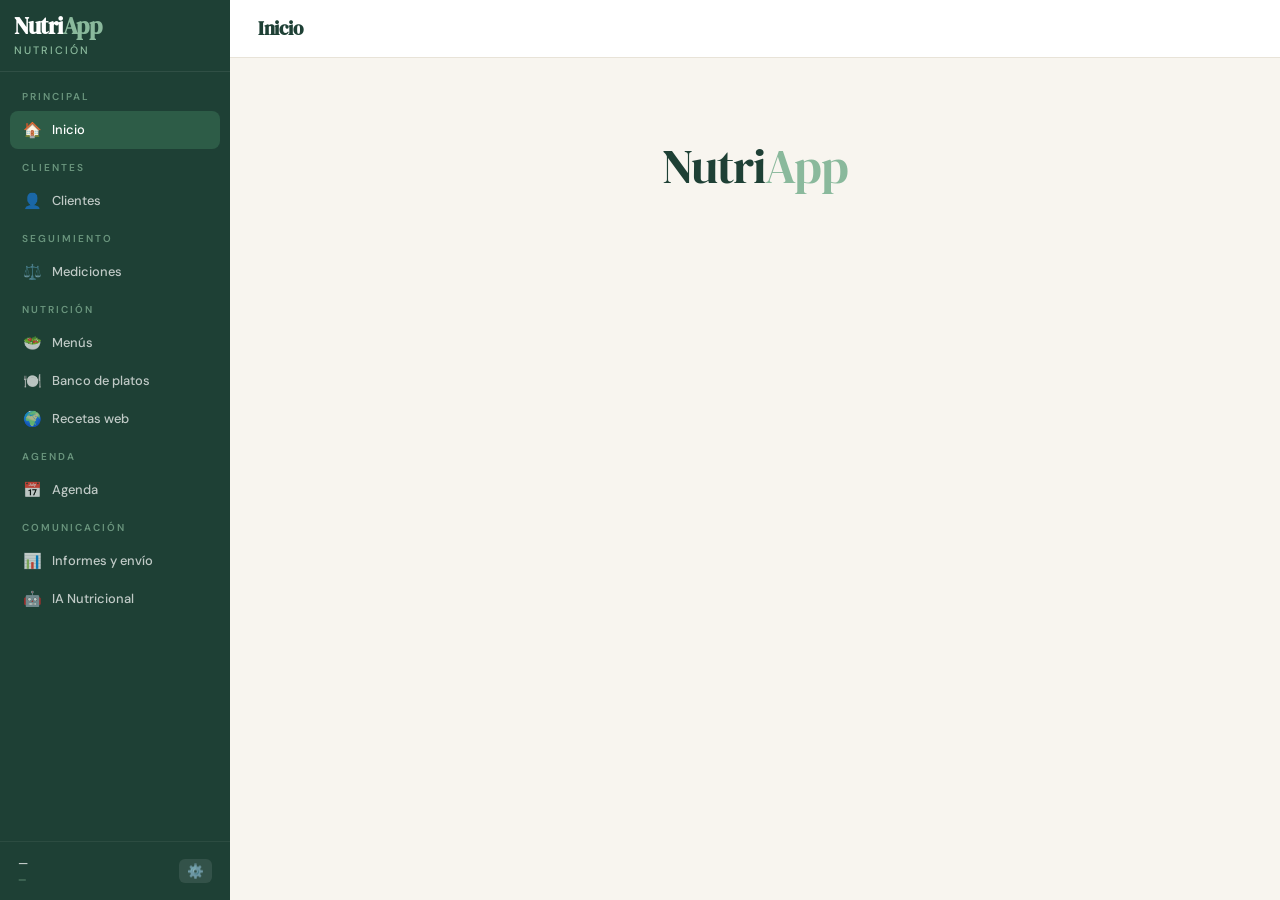
==== commit 81c8d9d9: "feat: dashboard limpio con logo, busqueda recetas en espanol, fix encoding subtitulo" ====
--- a/app.html
+++ b/app.html
@@ -73,17 +73,12 @@
 
 <!-- DASHBOARD -->
 <div class="view active" id="view-dashboard">
-  <div id="dash-logo-wrap" style="display:none;text-align:center;padding:40px 0 20px">
-    <img id="dash-logo-img" src="" alt="Logo" style="width:min(90vw,480px);height:auto;object-fit:contain;">
-  </div>
-  <div id="dash-logo-text" style="text-align:center;padding:32px 0 20px">
+  <div id="dash-logo-wrap" style="display:none;text-align:center;padding:60px 0">
+    <img id="dash-logo-img" src="" alt="Logo" style="width:min(80vw,520px);height:auto;object-fit:contain;">
+  </div>
+  <div id="dash-logo-text" style="text-align:center;padding:60px 0">
     <div style="font-family:'DM Serif Display',serif;font-size:3.2rem;color:var(--verde);line-height:1;letter-spacing:-1px;">Nutri<span style="color:var(--salvia)">App</span></div>
-    <div id="dash-subtitulo" style="font-size:.8rem;font-weight:500;letter-spacing:3px;text-transform:uppercase;color:var(--gris-400);margin-top:6px;"></div>
-  </div>
-  <div id="dash-stats" style="display:grid;grid-template-columns:repeat(4,1fr);gap:14px;margin-bottom:22px"></div>
-  <div style="display:grid;grid-template-columns:1fr 1fr;gap:18px">
-    <div class="card"><div class="card-header"><h3>📅 Actividad esta semana</h3></div><div id="dash-ultimas-med" style="padding:8px 16px"></div></div>
-    <div class="card"><div class="card-header"><h3>⚡ Acciones rápidas</h3></div><div id="dash-alertas" style="padding:14px 16px"></div></div>
+    <div id="dash-subtitulo" style="font-size:.8rem;font-weight:500;letter-spacing:3px;color:var(--gris-400);margin-top:6px;"></div>
   </div>
 </div>
 
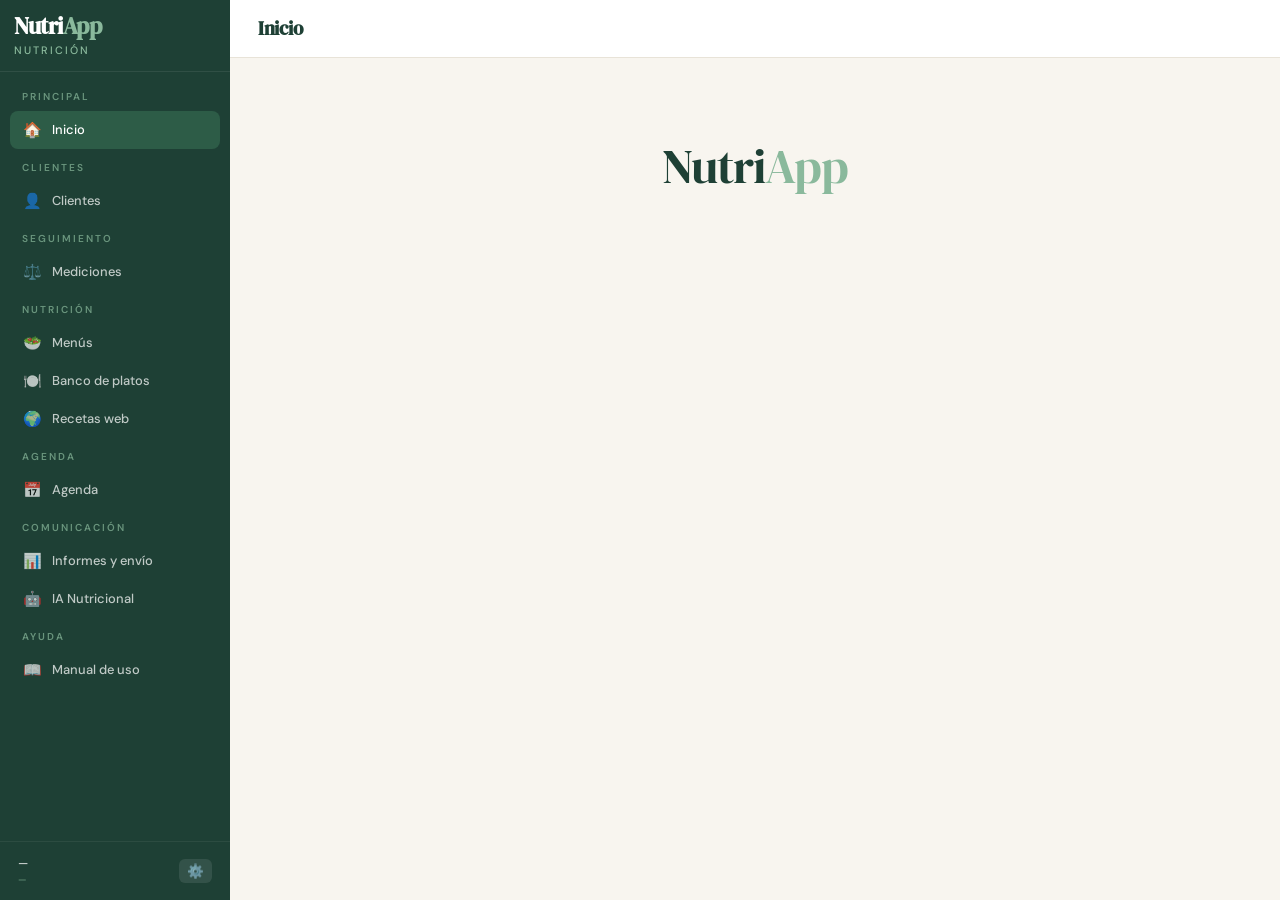
==== commit e8f4e0e7: "feat: manual de uso en app + guia instalacion INSTALL.md" ====
--- a/app.html
+++ b/app.html
@@ -53,6 +53,10 @@
       <div class="nav-label">Administración</div>
       <a class="nav-item" data-view="usuarios" onclick="navigate('usuarios')"><span class="icon">👥</span><span>Usuarios</span></a>
     </div>
+    <div class="nav-section">
+      <div class="nav-label">Ayuda</div>
+      <a class="nav-item" data-view="manual" onclick="navigate('manual')"><span class="icon">📖</span><span>Manual de uso</span></a>
+    </div>
   </div>
   <div class="sidebar-footer">
     <div class="user-info">
@@ -217,6 +221,11 @@
       <div id="agenda-lista"></div>
     </div>
   </div>
+</div>
+
+<!-- MANUAL DE USO -->
+<div class="view" id="view-manual">
+  <div id="manual-content"></div>
 </div>
 
 <!-- USUARIOS (solo super_admin) -->
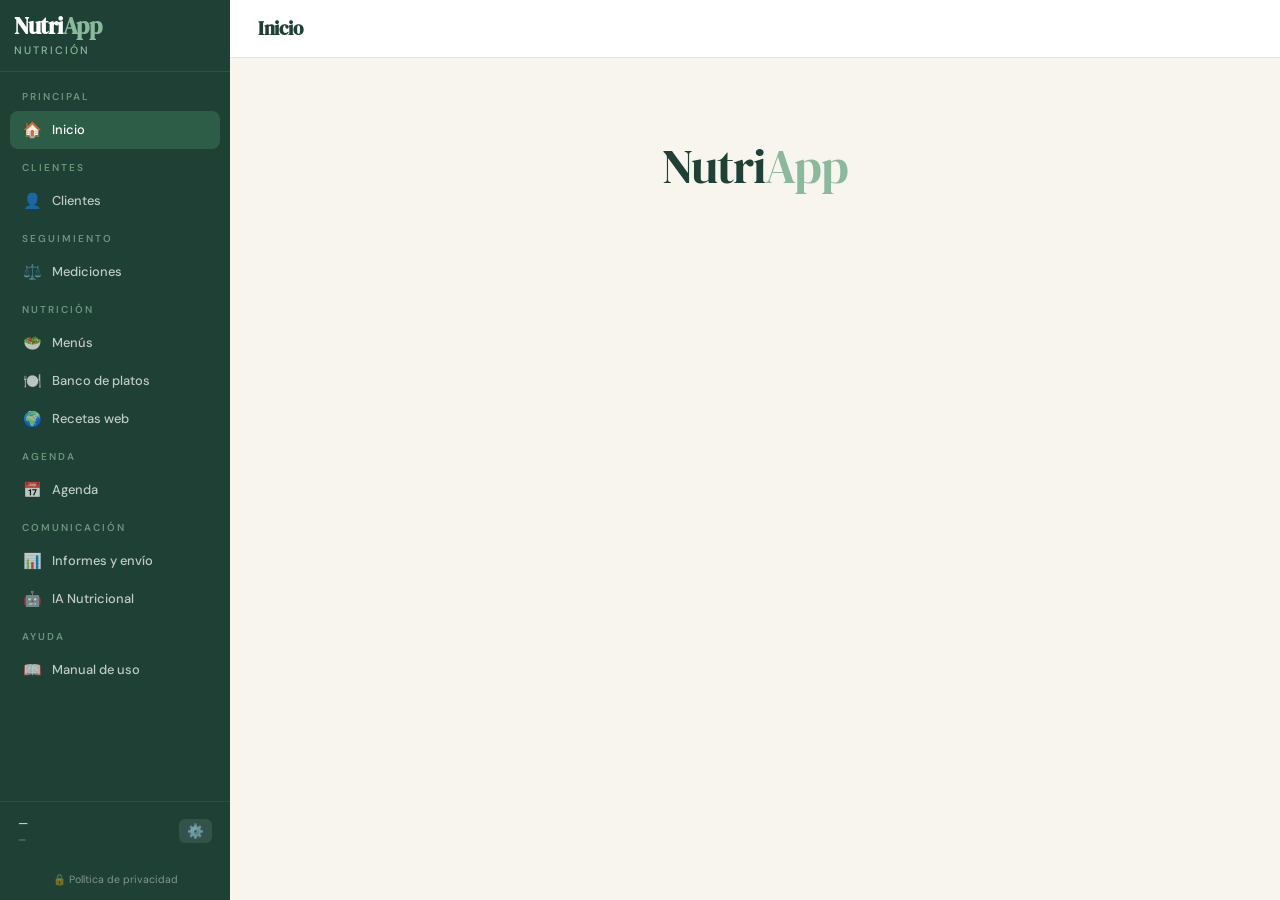
==== commit 7cfea74f: "feat(fase-2): cumplimiento RGPD minimo viable - 2.1 Anonimizacion IA: nombre y apellidos sustituidos" ====
--- a/app.html
+++ b/app.html
@@ -65,6 +65,9 @@
     </div>
     <button onclick="openModal('modal-settings')" style="background:rgba(255,255,255,.12);border:none;border-radius:6px;padding:4px 8px;cursor:pointer;font-size:.9rem;flex-shrink:0;" title="Configuración">⚙️</button>
   </div>
+  <div style="padding:8px 16px 12px;text-align:center">
+    <a href="/privacidad.html" target="_blank" style="font-size:.7rem;color:rgba(255,255,255,.45);text-decoration:none;">🔒 Política de privacidad</a>
+  </div>
 </nav>
 
 <!-- MAIN -->
@@ -267,6 +270,16 @@
       </div>
       <div class="form-group"><label>Objetivo</label><input class="form-control" id="c-objetivo" placeholder="Perder peso, mejorar composición…"></div>
       <div class="form-group"><label>Notas</label><textarea class="form-control" id="c-notas" placeholder="Alergias, patologías, preferencias…"></textarea></div>
+      <div class="form-group" style="background:#e8f5ee;border-radius:8px;padding:12px 14px">
+        <label style="display:flex;align-items:flex-start;gap:10px;cursor:pointer;font-weight:400">
+          <input type="checkbox" id="c-consentimiento" style="margin-top:3px;width:16px;height:16px;flex-shrink:0;accent-color:var(--verde)">
+          <span style="font-size:.83rem;line-height:1.5">
+            El cliente ha sido informado y otorga su consentimiento explícito al tratamiento de sus datos de salud (Art. 9.2.a RGPD), incluyendo el uso de servicios de terceros para análisis nutricional.
+            <a href="/privacidad.html" target="_blank" style="color:var(--verde);display:inline-block;margin-top:2px">Ver política de privacidad ↗</a>
+          </span>
+        </label>
+        <div id="c-consentimiento-fecha" style="font-size:.75rem;color:var(--gris-400);margin-top:6px;padding-left:26px"></div>
+      </div>
     </div>
     <div class="modal-footer">
       <button class="btn btn-secondary" onclick="closeModal('modal-cliente')">Cancelar</button>
@@ -528,13 +541,15 @@
       </div>
 
       <div class="settings-section">
-        <h4>🤖 Claude API Key</h4>
-        <p class="text-sm text-muted mb-4">Necesaria para extraer datos de PDFs e informes, y para el asistente IA.</p>
+        <h4>🤖 Claude API (IA)</h4>
+        <p class="text-sm text-muted mb-4">La clave API de Claude se configura de forma segura como variable de entorno en Vercel, nunca en la aplicación.</p>
         <div id="key-status-wrap" style="margin-bottom:10px"></div>
-        <div style="display:flex;gap:8px">
-          <input class="form-control" id="settings-api-key" type="password" placeholder="sk-ant-api…" style="flex:1">
-          <button class="btn btn-primary btn-sm" onclick="guardarApiKey()">Guardar</button>
-          <button class="btn btn-danger btn-sm" onclick="borrarApiKey()">Borrar</button>
+        <div style="background:var(--menta);border-radius:8px;padding:12px 14px;font-size:.82rem;line-height:1.7">
+          <strong>Cómo configurarla:</strong><br>
+          1. Ve a <strong>vercel.com</strong> → tu proyecto → <strong>Settings → Environment Variables</strong><br>
+          2. Añade variable: <code>ANTHROPIC_API_KEY</code> = tu clave <code>sk-ant-api…</code><br>
+          3. Haz <strong>Redeploy</strong> desde la pestaña Deployments<br>
+          La clave nunca llegará al navegador — todas las llamadas se hacen desde el servidor.
         </div>
       </div>
 
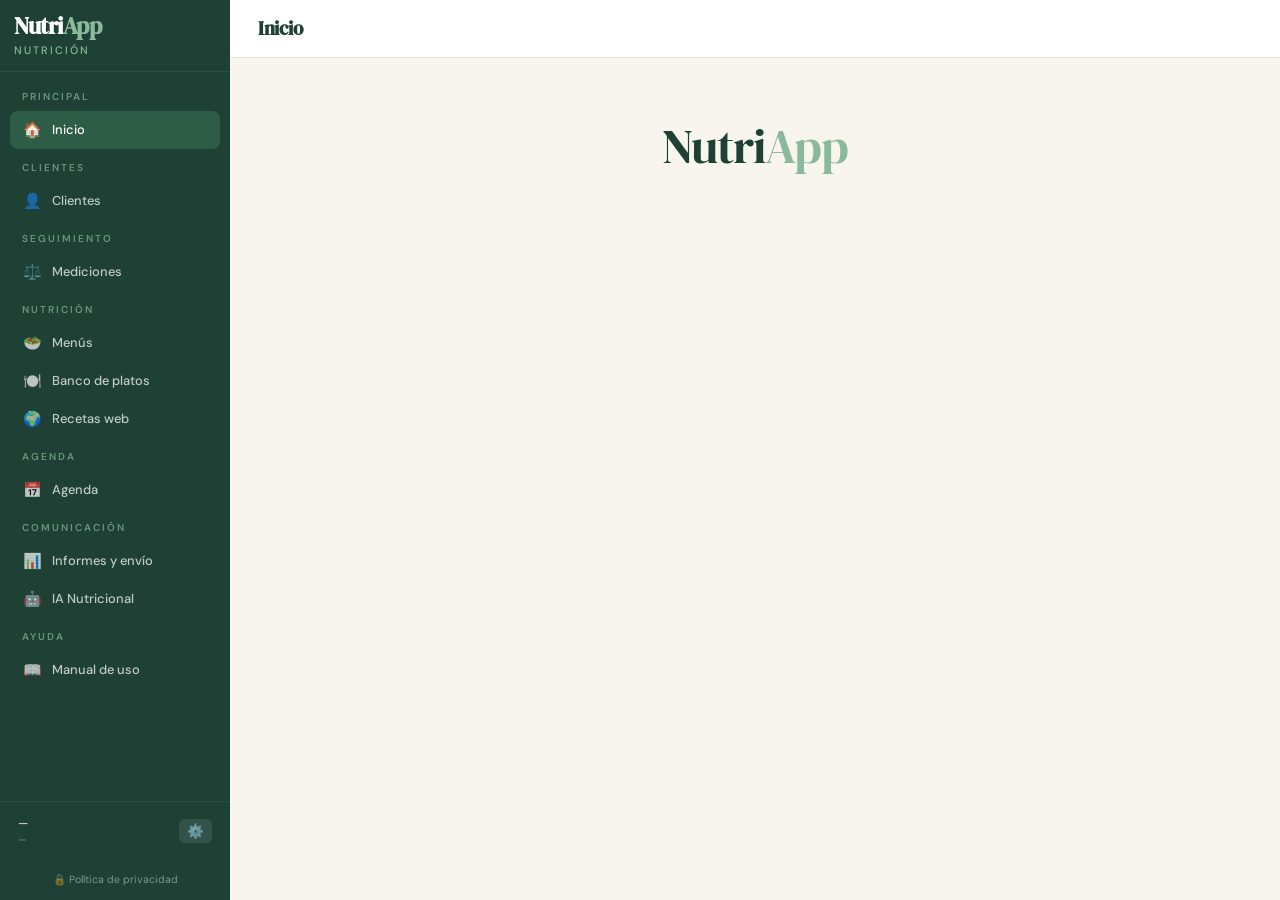
==== commit 831fc616: "feat(fase-4): hash routing, paginación clientes y dashboard funcional - 4.2 Hash routing: navigate()" ====
--- a/app.html
+++ b/app.html
@@ -83,10 +83,13 @@
   <div id="dash-logo-wrap" style="display:none;text-align:center;padding:60px 0">
     <img id="dash-logo-img" src="" alt="Logo" style="width:min(80vw,520px);height:auto;object-fit:contain;">
   </div>
-  <div id="dash-logo-text" style="text-align:center;padding:60px 0">
+  <div id="dash-logo-text" style="text-align:center;padding:40px 0 20px">
     <div style="font-family:'DM Serif Display',serif;font-size:3.2rem;color:var(--verde);line-height:1;letter-spacing:-1px;">Nutri<span style="color:var(--salvia)">App</span></div>
     <div id="dash-subtitulo" style="font-size:.8rem;font-weight:500;letter-spacing:3px;color:var(--gris-400);margin-top:6px;"></div>
   </div>
+  <!-- KPIs + paneles dinámicos -->
+  <div id="dash-kpis" style="display:grid;grid-template-columns:repeat(auto-fit,minmax(160px,1fr));gap:14px;margin-top:8px"></div>
+  <div id="dash-panels" style="display:grid;grid-template-columns:1fr 1fr;gap:16px;margin-top:16px"></div>
 </div>
 
 <!-- CLIENTES -->
--- a/css/styles.css
+++ b/css/styles.css
@@ -150,6 +150,7 @@
 .pdf-extract-status.show{display:flex;}
 .spinner{width:17px;height:17px;border-radius:50%;border:2.5px solid var(--menta);border-top-color:var(--verde);animation:spin .7s linear infinite;flex-shrink:0;}
 @keyframes spin{to{transform:rotate(360deg);}}
+@keyframes pulse{0%,100%{opacity:1;}50%{opacity:.45;}}
 
 /* ── CONFIGURACIÓN ───────────────────────────────────────── */
 .settings-section{margin-bottom:22px;}
@@ -264,4 +265,5 @@
 @media(max-width:600px){
   .grid-2{grid-template-columns:1fr;}
   .form-row-2,.form-row-3{grid-template-columns:1fr;}
+  #dash-panels{grid-template-columns:1fr;}
 }
